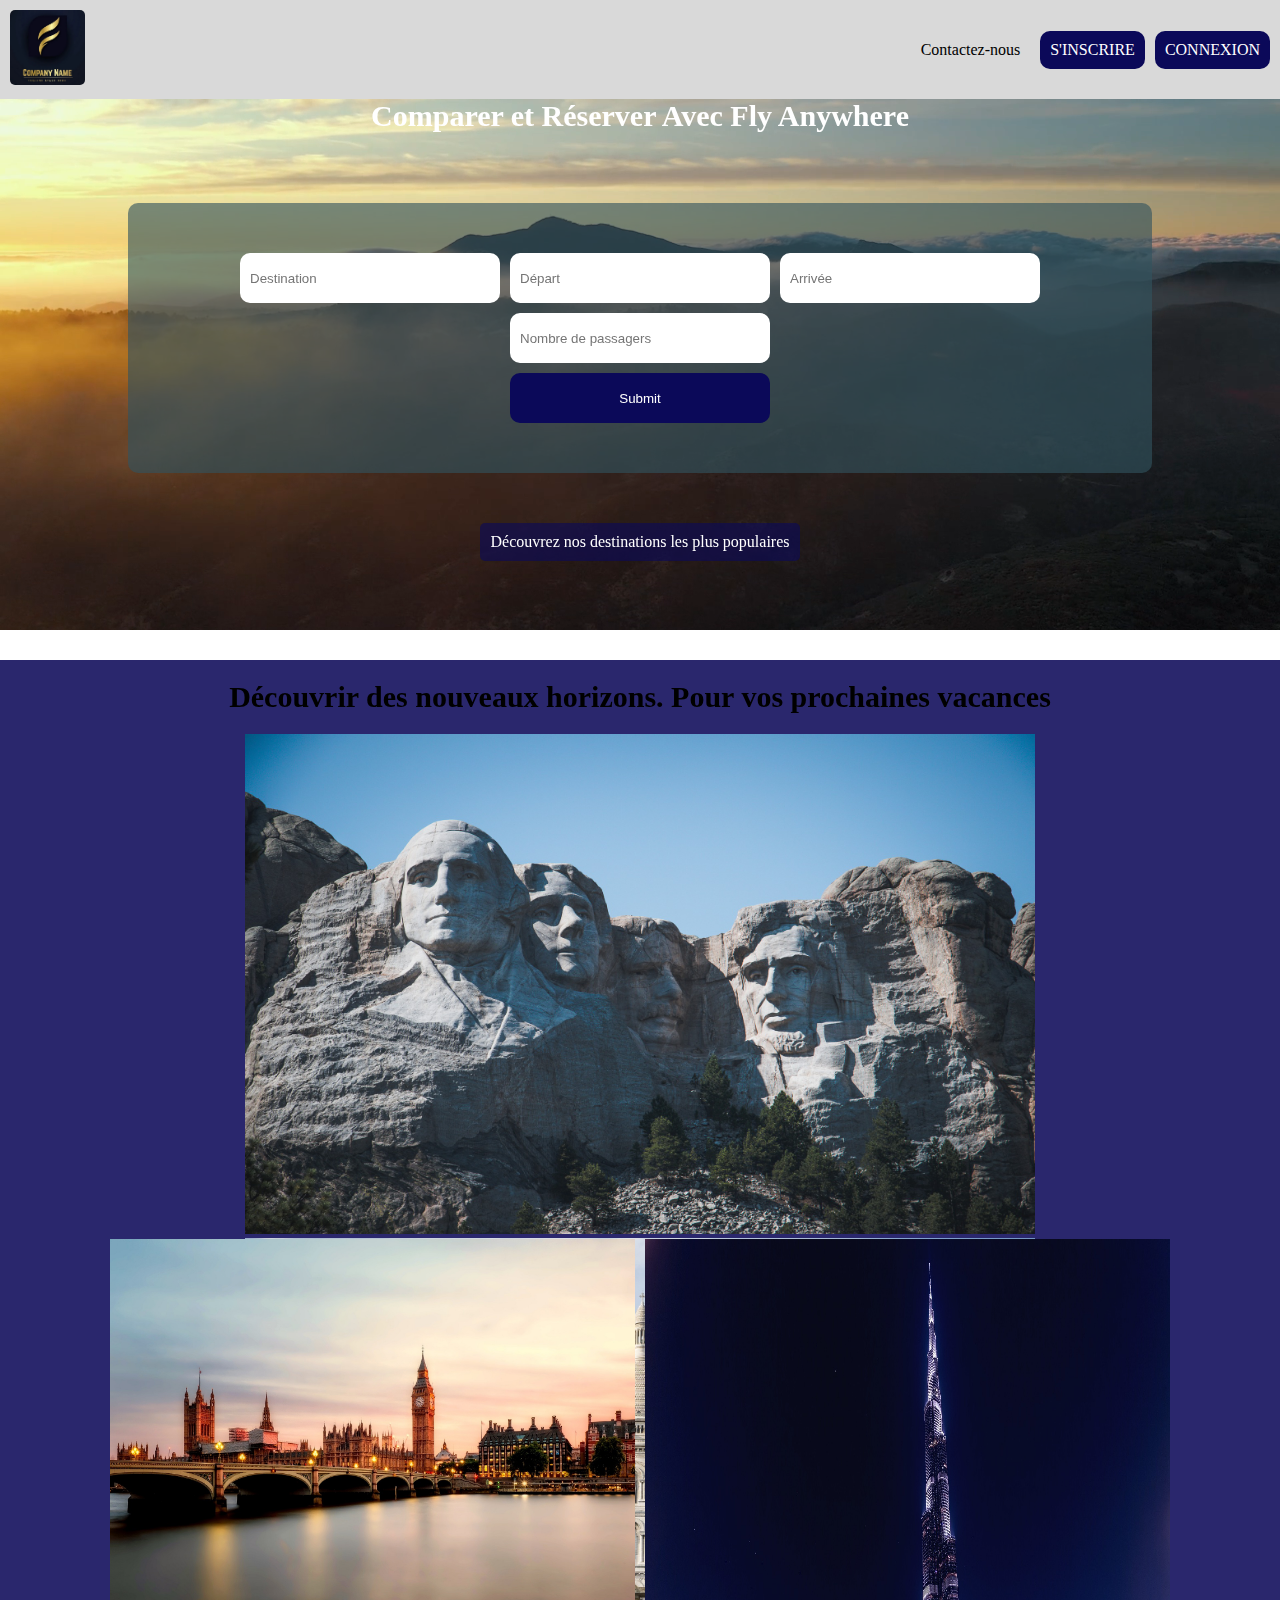
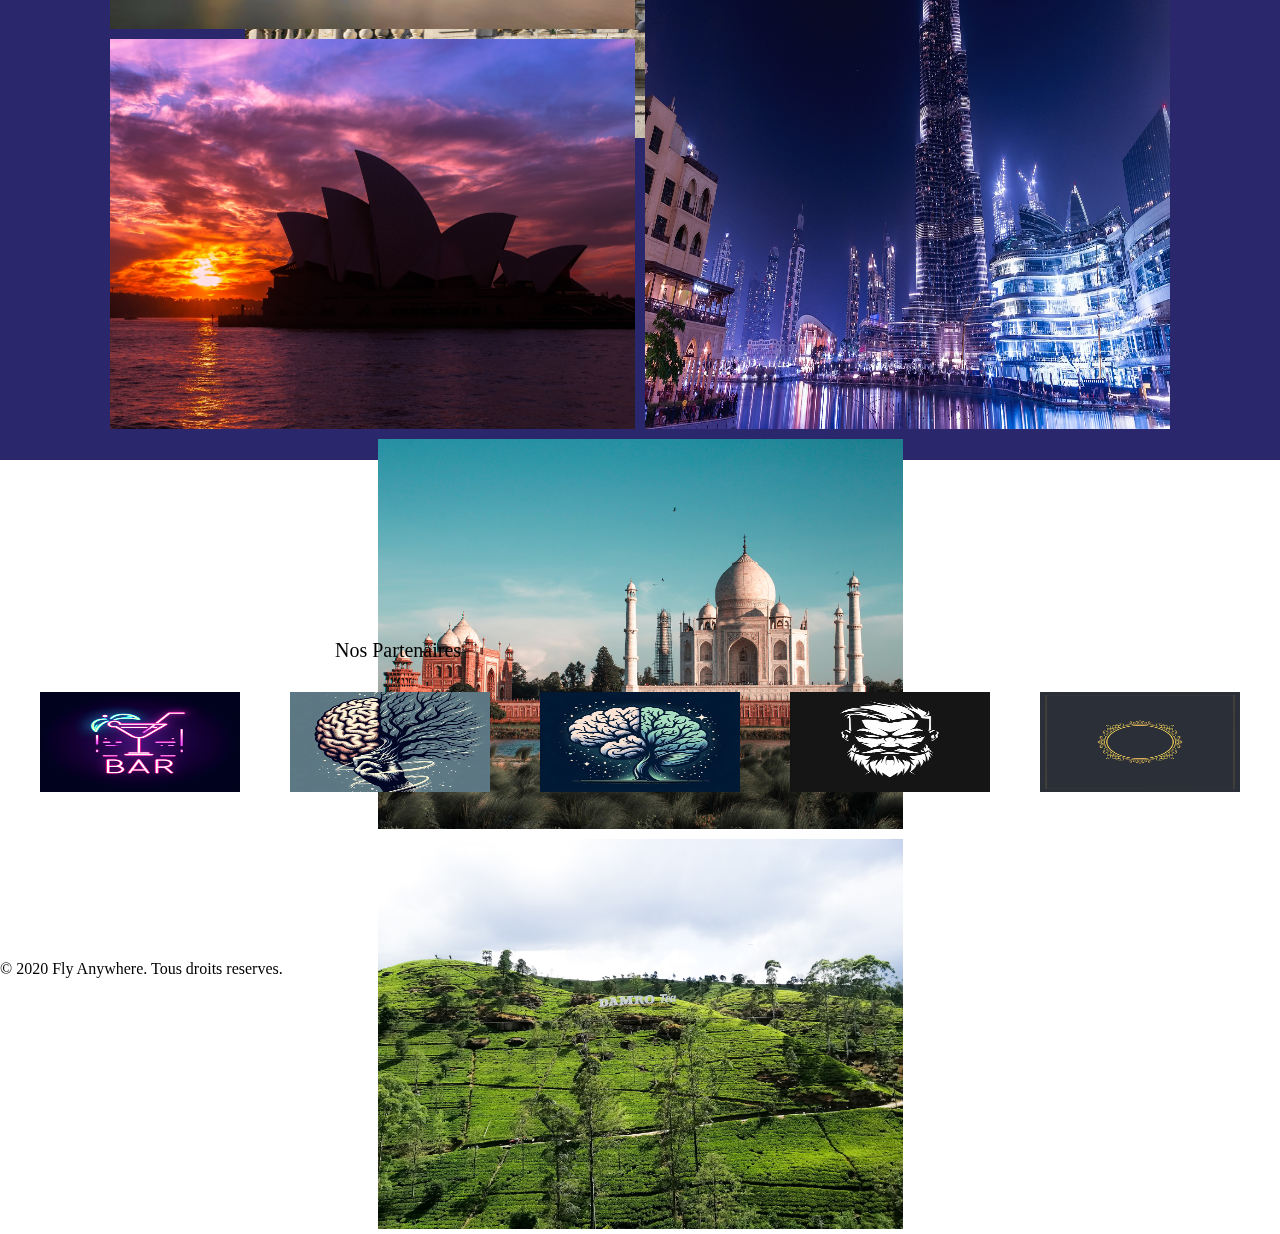
==== index.html @ 99fc3d36 "commit day 3" ====
<!DOCTYPE html>
<html lang="en">
<head>
    <meta charset="UTF-8">
    <meta name="viewport" content="width=device-width, initial-scale=1.0">
    <title>Fly Anywhere</title>
    <link rel="stylesheet" href="/public/css/styles.css">
    <link rel="stylesheet" href="https://fontawesome.com/icons/plane-departure?f=classic&s=solid">
    <script src="/public/js/main.js" defer></script>

</head>
<body>
    <header>
        <nav>
            <div>
                <a href="#"><img src="/public/img/logo.jpg" alt="logo"></a>
                <ul>
                    <li><a href="/view/contact.html">Contactez-nous</a></li>
                    <li><a href="#">S'INSCRIRE</a></li>
                    <li><a href="#">CONNEXION</a></li>
                </ul>
            </div>
        </nav>
    </header>
    <main>
        <section>
            <h3>Comparer et Réserver Avec Fly Anywhere</h3>
            <form action="">
                <ul>
                    <li><input type="text" name="" id="" placeholder="Destination"></li>
                    <li><input type="text" placeholder="Départ"
                        onfocus="(this.type='date')"></li>
                    <li><input type="text" placeholder="Arrivée"
                        onfocus="(this.type='date')"></li>
                    <li><input type="text" placeholder="Nombre de passagers"
                            onfocus="(this.type='number')" required></li>
                </ul>
                <input type="submit">
            </form>
            <a href="#destinations">Découvrez nos destinations les plus populaires</a>
        </section>
        <section>
            <div class="video1">
                <video autoplay loop muted>
                  <source src="/public/videos/video1.mp4" type="video/mp4" />
                </video>
            </div>
        </section>
        <section>
            <div id="destinations">
                <h3> Découvrir des nouveaux horizons. Pour vos prochaines vacances </h3>
            </div>

            <div>
                <a href=""><img src="/public/img/america.jpg" alt=""></a>
                <a href=""><img src="/public/img/paris.jpg" alt=""></a>
            </div>
            <div>
                <div>
                    <a href=""><img src="/public/img/london.jpg" alt=""></a>
                    <a href=""><img src="/public/img/sydney.jpg" alt=""></a>
                </div>
                <div>
                    <a href=""><img src="/public/img/dubai.jpg" alt=""></a>
                </div>
                <div>
                    <a href=""><img src="/public/img/delhi.jpg" alt=""></a>
                    <a href=""><img src="/public/img/srilanka.jpg" alt=""></a>
                </div>
            </div>
        </section>
        <section class="partenaires">
            <p>Nos Partenaires</p>
            <div>
                <img src="/public/img/partneaires-img/p1.png" alt="">
                <img src="/public/img/partneaires-img/p2.jpg" alt="">
                <img src="/public/img/partneaires-img/p3.jpg" alt="">
                <img src="/public/img/partneaires-img/p4.jpg" alt="">
                <img src="/public/img/partneaires-img/p5.png" alt="">
            </div>
        </section>
    </main>
    <footer>
        <div>
            <p>© 2020 Fly Anywhere. Tous droits reserves.
        </div>
    </footer>
</body>
</html>
---- public/css/styles.css ----
@import url('https://fonts.googleapis.com/css2?family=Inconsolata:wght@200..900&family=Oswald:wght@200..700&display=swap');
/* inconsolata , oswald
font-family: "Inconsolata", monospace;
font-family: "Oswald", sans-serif */


* {
  margin: 0;
  padding: 0;
  box-sizing: border-box;
}

header {
  padding: 10px;
  background-color: #d9d9d9;
  position: fixed;
  width: 100%;
  top: 0;
  z-index: 1;
}

header > nav > div {
  display: flex;
  justify-content: space-between;
  flex-direction: row;
  align-items: center;
}

header > nav > div > :first-child > img {
  width: 75px;
  height: 75px;
  border-radius: 5px;
}

header > nav > div > :nth-child(2),
li > a {
  display: flex;
  flex-direction: row;
  gap: 10px;
  text-decoration: none;
  list-style: none;
  color: black;
}
header > nav > div > ul > li > a {
  color: white;
}
header > nav > div > ul > :first-child > a {
  color: black;
}

header > nav > div > ul > :nth-child(2) {
  padding: 10px;
  background-color: #0b0959;
  border-radius: 10px;
}
header > nav > div > ul > :nth-child(3) {
  padding: 10px;
  background-color: #0b0959;
  border-radius: 10px;
}
header > nav > div > ul > :first-child {
  padding: 10px;
  border-radius: 10px;
}

main > section > form {
  display: flex;
  background-color: #32545f9f;
  flex-direction: row;
  align-items: center;
  justify-content: center;
  flex-wrap: wrap;
  padding: 50px;
  border-radius: 10px;
  gap: 10px;
  width: 80vw;
  margin-top: 20px;
}
main > section > :nth-child(2) > ul {
  list-style: none;
  display: flex;
  flex-wrap: wrap;
  justify-content: center;
  gap: 10px;
}
main > section > :nth-child(2) > ul > li > input,
main > section > :nth-child(2) > input {
  padding: 10px;
  width: 260px;
  height: 50px;
  border-radius: 10px;
  border: transparent;
  outline: none;
}

main > section > :nth-child(2) > input {
  background-color: #0b0959;
  color: white;
}

main > :first-child {
  display: flex;
  flex-direction: column;
  align-items: center;
  justify-content: center;
  height: 620px;
  margin: 20px;
  background-color: transparent;
  color: rgb(241, 240, 238);
}
main > :first-child > h3 {
  margin-bottom: 50px;
  font-size: 30px;
  text-align: center;
  color: white;
}

main > :first-child > a {
  margin-top: 50px;
  text-decoration: none;
  color: white;
  padding: 10px;
  background-color: #0c09599f;
  border-radius: 5px;
}

.video1 {
  height: 100vh;
  width: 100%;
}

.video1 video {
  height: 100%;
  width: 100%;
  object-fit: cover;
}

.video1 {
  position: absolute;
  left: 0;
  top: 0;
  height: 70%;
  width: 100%;
  color: #000;
  z-index: -1;
}

main > :nth-child(3) {
  height: 1400px;
  background-color: #0c0959e0;
  display: flex;
  flex-direction: column;
  
}
main > :nth-child(3) > :first-child{
  display: flex;
  justify-content: center;
  flex-wrap: wrap;
}

main > :nth-child(3) > :first-child > h3 {
  font-size: 30px;
  text-align: center;
  color: rgb(0, 0, 0);
  padding: 20px;
}

main > :nth-child(3)  > :nth-child(2){
  display: flex;
  justify-content: center;
  flex-wrap: wrap;
  height: 500px;
}
main > :nth-child(3)  > :nth-child(2) > a > img {
  height: 500px;
  width: 800px;
  padding-right: 5px;
  padding-left: 5px;

}


main > :nth-child(3)  > :nth-child(3){
  display: flex;
  flex-direction: row;
  align-items: center;  
  justify-content: center;
  flex-wrap: wrap;
  height: 800px;
}

/* main > :nth-child(3)  > :nth-child(3) > div {
} */

main > :nth-child(3)  > :nth-child(3) > div > :first-child ,
main > :nth-child(3)  > :nth-child(3) > div > :last-child{
  display: flex;
  flex-direction: column;
}

main > :nth-child(3)  > :nth-child(3) > div > a > img{
  height: 400px;
  width: 535px;
  padding: 5px;
}
main > :nth-child(3) > :nth-child(3) > :nth-child(2)> a > img {
  height: 800px;
}



.partenaires > div > img{
  height: 100px;
  width: 200px;
}

.partenaires{
  display: flex;
  flex-direction: column;
  height: 500px;
  justify-content: center;
}

.partenaires > div {
  display: flex;
  justify-content: center;
  flex-wrap: wrap;
  padding: 20px;
  gap: 50px;
}

.partenaires > p{
  font-size: 20px;
  display: flex;
  align-items: center;
  padding: 10px;
  margin-left: 325px;
  margin-top: 20px;
}
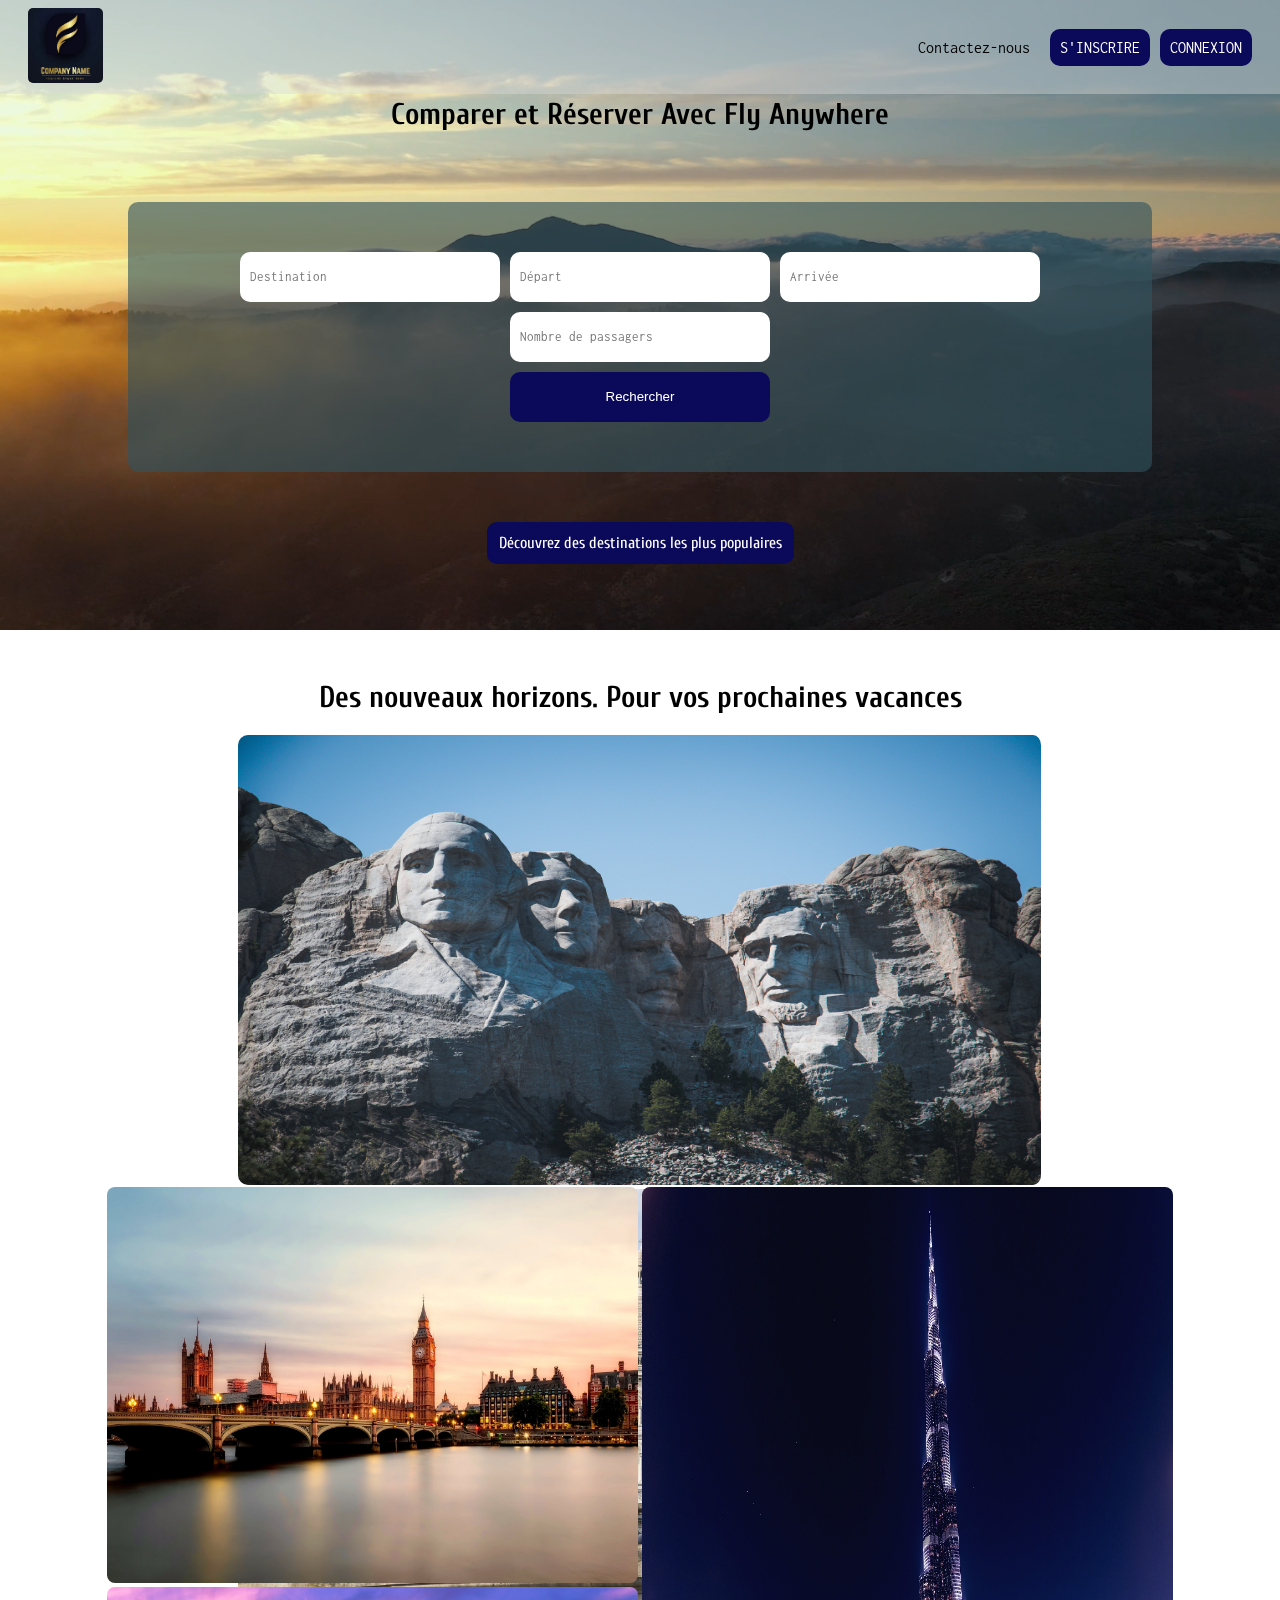
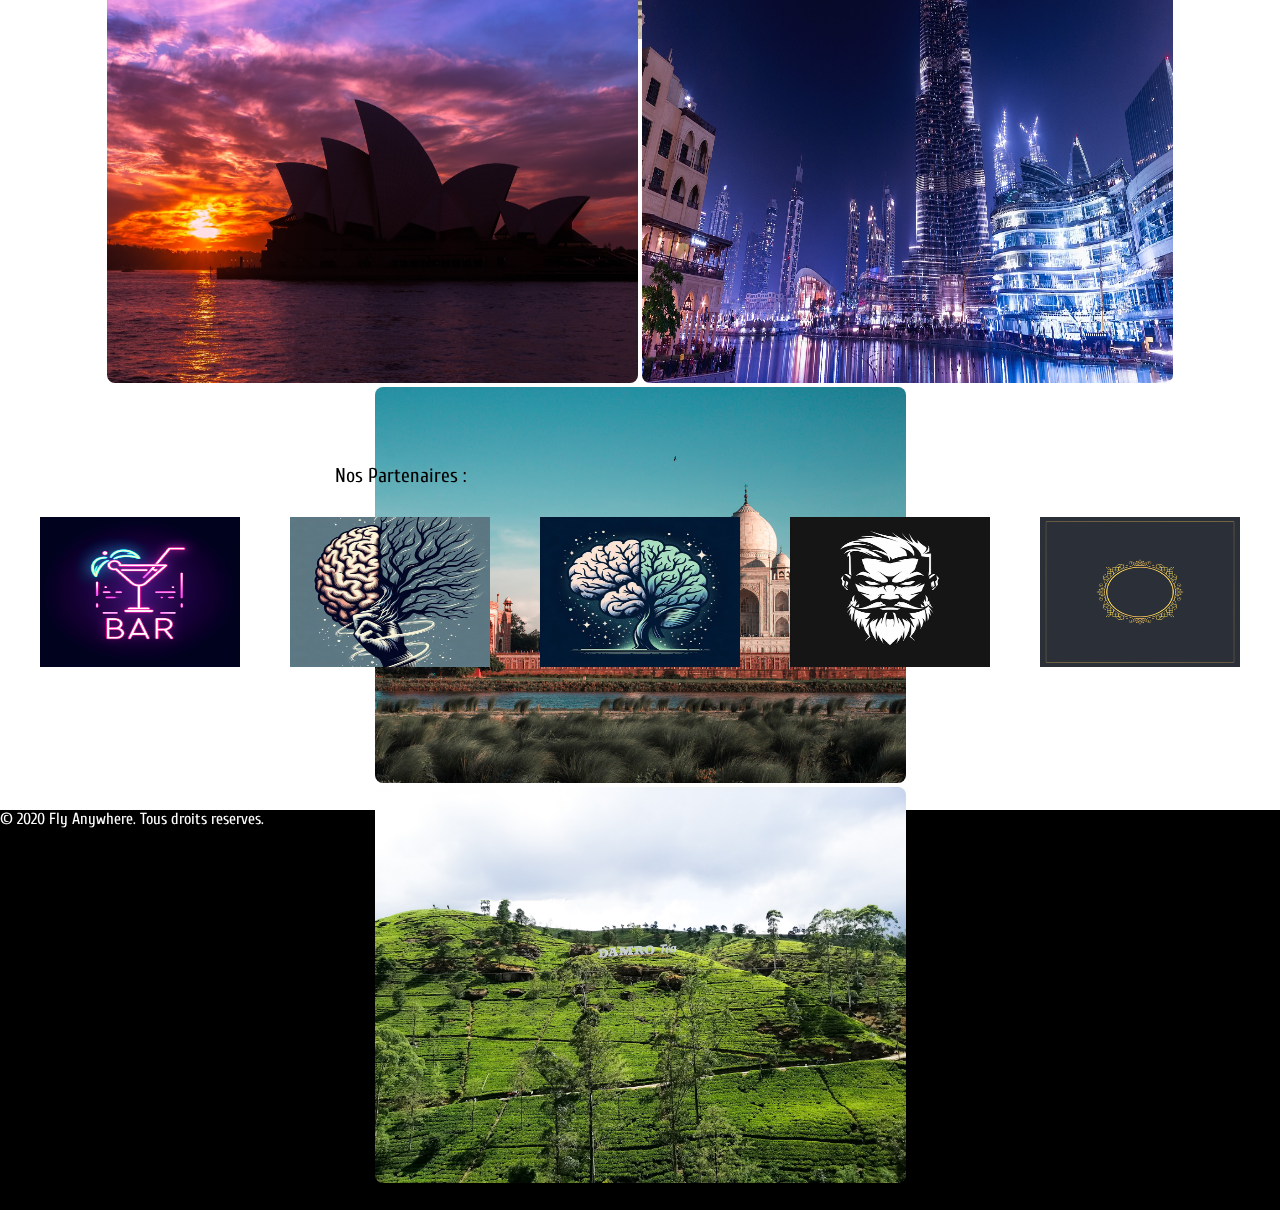
==== commit ef1e13ca: "commit day 4" ====
--- a/index.html
+++ b/index.html
@@ -13,7 +13,7 @@
     <header>
         <nav>
             <div>
-                <a href="#"><img src="/public/img/logo.jpg" alt="logo"></a>
+                <a href="#"><img src="./public/img/logo.jpg" alt="logo"></a>
                 <ul>
                     <li><a href="/view/contact.html">Contactez-nous</a></li>
                     <li><a href="#">S'INSCRIRE</a></li>
@@ -23,7 +23,7 @@
         </nav>
     </header>
     <main>
-        <section>
+        <section class="form-block">
             <h3>Comparer et Réserver Avec Fly Anywhere</h3>
             <form action="">
                 <ul>
@@ -35,9 +35,9 @@
                     <li><input type="text" placeholder="Nombre de passagers"
                             onfocus="(this.type='number')" required></li>
                 </ul>
-                <input type="submit">
+                <input type="submit" value="Rechercher">
             </form>
-            <a href="#destinations">Découvrez nos destinations les plus populaires</a>
+            <a href="#destinations">Découvrez des destinations les plus populaires</a>
         </section>
         <section>
             <div class="video1">
@@ -46,9 +46,9 @@
                 </video>
             </div>
         </section>
-        <section>
+        <section class="image-block">
             <div id="destinations">
-                <h3> Découvrir des nouveaux horizons. Pour vos prochaines vacances </h3>
+                <h3> Des nouveaux horizons. Pour vos prochaines vacances </h3>
             </div>
 
             <div>
@@ -70,7 +70,7 @@
             </div>
         </section>
         <section class="partenaires">
-            <p>Nos Partenaires</p>
+            <p>Nos Partenaires :</p>
             <div>
                 <img src="/public/img/partneaires-img/p1.png" alt="">
                 <img src="/public/img/partneaires-img/p2.jpg" alt="">
--- a/public/css/styles.css
+++ b/public/css/styles.css
@@ -1,8 +1,22 @@
 @import url('https://fonts.googleapis.com/css2?family=Inconsolata:wght@200..900&family=Oswald:wght@200..700&display=swap');
+@import url('https://fonts.googleapis.com/css2?family=Cuprum:ital,wght@0,400..700;1,400..700&display=swap');
 /* inconsolata , oswald
 font-family: "Inconsolata", monospace;
-font-family: "Oswald", sans-serif */
-
+font-family: "Oswald", sans-serif 
+.cuprum-<uniquifier> {
+  font-family: "Cuprum", sans-serif;
+  font-optical-sizing: auto;
+  font-weight: <weight>;
+  font-style: normal;
+}*/
+
+:root{
+  --white: white;
+  --button-color: #0b0959;
+  --font-inconsolata: "Inconsolata", monospace;
+  --font-oswald: "Oswald", sans-serif;
+  --font-cuprum: "Cuprum", sans-serif;
+}
 
 * {
   margin: 0;
@@ -11,12 +25,18 @@
 }
 
 header {
-  padding: 10px;
-  background-color: #d9d9d9;
+  padding: 8px;
+  background-color: #d9d9d96c;
   position: fixed;
   width: 100%;
   top: 0;
   z-index: 1;
+  font-family: "Inconsolata", monospace;
+  font-weight: 400;
+}
+header > nav {
+  margin-right: 20px;
+  margin-left: 20px;
 }
 
 header > nav > div {
@@ -39,31 +59,37 @@
   gap: 10px;
   text-decoration: none;
   list-style: none;
-  color: black;
-}
-header > nav > div > ul > li > a {
-  color: white;
-}
+}
+
 header > nav > div > ul > :first-child > a {
   color: black;
-}
-
-header > nav > div > ul > :nth-child(2) {
   padding: 10px;
-  background-color: #0b0959;
-  border-radius: 10px;
-}
-header > nav > div > ul > :nth-child(3) {
+  border-radius: 10px;
+}
+header > nav > div > ul > :nth-child(2) > a{
   padding: 10px;
-  background-color: #0b0959;
-  border-radius: 10px;
-}
-header > nav > div > ul > :first-child {
+  background-color: var(--button-color);
+  border-radius: 10px;
+  color: white;
+}
+header > nav > div > ul > :last-child > a{
   padding: 10px;
-  border-radius: 10px;
-}
-
-main > section > form {
+  background-color:var(--button-color);
+  border-radius: 10px;
+  color: white;
+}
+
+
+
+.form-block , main , footer{
+  
+  font-family:var(--font-cuprum);
+  font-weight: 100;
+}
+form > ul > li > input{
+  font-family: "Inconsolata", monospace;
+}
+.form-block > form {
   display: flex;
   background-color: #32545f9f;
   flex-direction: row;
@@ -76,15 +102,15 @@
   width: 80vw;
   margin-top: 20px;
 }
-main > section > :nth-child(2) > ul {
+.form-block > :nth-child(2) > ul {
   list-style: none;
   display: flex;
   flex-wrap: wrap;
   justify-content: center;
   gap: 10px;
 }
-main > section > :nth-child(2) > ul > li > input,
-main > section > :nth-child(2) > input {
+.form-block > :nth-child(2) > ul > li > input,
+.form-block > :nth-child(2) > input {
   padding: 10px;
   width: 260px;
   height: 50px;
@@ -93,9 +119,9 @@
   outline: none;
 }
 
-main > section > :nth-child(2) > input {
-  background-color: #0b0959;
-  color: white;
+main > .form-block > :nth-child(2) > input {
+  background-color: var(--button-color);
+  color:var(--white);
 }
 
 main > :first-child {
@@ -105,23 +131,22 @@
   justify-content: center;
   height: 620px;
   margin: 20px;
-  background-color: transparent;
-  color: rgb(241, 240, 238);
-}
+}
+
 main > :first-child > h3 {
   margin-bottom: 50px;
   font-size: 30px;
   text-align: center;
-  color: white;
+  color: rgb(0, 0, 0);
 }
 
 main > :first-child > a {
   margin-top: 50px;
   text-decoration: none;
-  color: white;
-  padding: 10px;
-  background-color: #0c09599f;
-  border-radius: 5px;
+  color: var(--white);
+  padding: 12px;
+  background-color:var(--button-color);
+  border-radius: 10px;
 }
 
 .video1 {
@@ -145,42 +170,34 @@
   z-index: -1;
 }
 
-main > :nth-child(3) {
-  height: 1400px;
-  background-color: #0c0959e0;
-  display: flex;
-  flex-direction: column;
-  
-}
-main > :nth-child(3) > :first-child{
-  display: flex;
-  justify-content: center;
-  flex-wrap: wrap;
-}
-
-main > :nth-child(3) > :first-child > h3 {
+/* image block section*/
+.image-block {
+  height: 1250px;
+}
+.image-block > :first-child > h3 {
   font-size: 30px;
   text-align: center;
   color: rgb(0, 0, 0);
   padding: 20px;
 }
 
-main > :nth-child(3)  > :nth-child(2){
+/* first immage div */
+.image-block  > :nth-child(2){
   display: flex;
   justify-content: center;
   flex-wrap: wrap;
-  height: 500px;
-}
-main > :nth-child(3)  > :nth-child(2) > a > img {
-  height: 500px;
-  width: 800px;
-  padding-right: 5px;
-  padding-left: 5px;
-
-}
-
-
-main > :nth-child(3)  > :nth-child(3){
+  height: 450px; 
+}
+.image-block  > :nth-child(2) > a > img {
+  height: 450px;
+  width: 805px;
+  padding-right: 2px;
+  border-radius: 10px;
+}
+
+/* second image div */
+
+.image-block  > :nth-child(3){
   display: flex;
   flex-direction: row;
   align-items: center;  
@@ -189,28 +206,24 @@
   height: 800px;
 }
 
-/* main > :nth-child(3)  > :nth-child(3) > div {
-} */
-
-main > :nth-child(3)  > :nth-child(3) > div > :first-child ,
-main > :nth-child(3)  > :nth-child(3) > div > :last-child{
+.image-block  > :nth-child(3) > div > :first-child ,
+.image-block  > :nth-child(3) > div > :last-child{
   display: flex;
   flex-direction: column;
 }
 
-main > :nth-child(3)  > :nth-child(3) > div > a > img{
+.image-block  > :nth-child(3) > div > a > img{
   height: 400px;
   width: 535px;
-  padding: 5px;
-}
-main > :nth-child(3) > :nth-child(3) > :nth-child(2)> a > img {
+  padding: 2px;
+  border-radius: 10px;
+}
+.image-block > :nth-child(3) > :nth-child(2)> a > img {
   height: 800px;
 }
 
-
-
 .partenaires > div > img{
-  height: 100px;
+  height: 150px;
   width: 200px;
 }
 
@@ -219,6 +232,7 @@
   flex-direction: column;
   height: 500px;
   justify-content: center;
+  font-weight: 300;
 }
 
 .partenaires > div {
@@ -236,4 +250,200 @@
   padding: 10px;
   margin-left: 325px;
   margin-top: 20px;
-}+}
+
+footer {
+  background-color: #000;
+  color: var(--white);
+  height: 400px;
+}
+
+
+
+/* Animations */
+.image-block  > :nth-child(3) > div > a > img:hover ,
+.image-block  > :nth-child(2) > a > img:hover {
+  transform: scale(1.05);
+  transition: 300ms;
+
+}
+
+
+
+/* media querry */
+
+@media screen and (max-width: 1025px) {
+
+  .form-block > form {
+    padding: 25px;
+    border-radius: 10px;
+    gap: 10px;
+    width: 90vw;
+    margin-top: 20px;
+  }
+  .form-block > :nth-child(2) > ul {
+    gap: 5px;
+  }
+  .form-block > :nth-child(2) > ul > li > input,
+  .form-block > :nth-child(2) > input {
+    width: 210px;
+  }
+  
+  main > :first-child {
+    height: 830px;
+  }
+
+  .video1 video {
+    height: 70%;
+  }
+  
+  .video1 {
+    top: 100px;
+    height: 80%;
+  }
+  
+  /* image block section*/
+  .image-block {
+    height: 830px;
+  }
+  .image-block > :first-child > h3 {
+    padding: 25px;
+  }
+  
+  /* first immage div */
+  .image-block  > :nth-child(2){
+    height: 290px; 
+  }
+  .image-block  > :nth-child(2) > a > img {
+    height: 290px;
+    width: 500px;
+  }
+  
+  /* second image div */
+  
+  .image-block  > :nth-child(3){
+    height: 400px;
+  }
+  
+  .image-block  > :nth-child(3) > div > a > img{
+    height: 200px;
+    width: 335px;
+  }
+  .image-block > :nth-child(3) > :nth-child(2)> a > img {
+    height: 400px;
+  }
+
+  .partenaires > div > img{
+    height: 200px;
+    width: 200px;
+  }
+  
+  .partenaires{
+    height: 600px;
+    justify-content: center;
+    font-weight: 500;
+  }
+  
+  .partenaires > div {
+    padding: 10px;
+    gap: 20px;
+  }
+  
+  .partenaires > p{
+    font-size: 25px;
+    padding: 5px;
+    margin-left: 25px;
+    margin-top: 0px;
+  }
+  
+}
+
+
+
+/* mobile */
+@media screen and (max-width: 450px) {
+/* .form-block */
+.form-block > form {
+  background-color: #32545f9f;
+  gap: 8px;
+}
+
+main > :first-child {
+  height: 900px;
+}
+
+main > :first-child > h3 {
+  margin-bottom: 10px;
+  font-size: 25px;
+  color: var(--white);
+}
+
+main > :first-child > a {
+  margin-top: 45px;
+}
+
+/* video section*/
+.video1 {
+  background-image: url(/public/img/mobile-background.jpg) ;
+  background-size: cover;
+  background-position: center;
+  height: 90vh;
+}
+.video1 video {
+ display: none;
+}
+.video1 {
+  top: 100px;
+  height: 90%;
+}
+
+/* image block section*/
+.image-block {
+  height: 8px;
+  background-color: #79b7db;
+}
+.image-block > :first-child > h3 {
+  font-size: 20px;
+  padding: 20px;
+}
+
+/* first immage div */
+.image-block  > :nth-child(2){
+  height: 558px; 
+}
+.image-block  > :nth-child(2) > a > img {
+  height: 275px;
+  width: 350px;
+}
+
+/* second image div */
+.image-block  > :nth-child(3) > div > a > img{
+  height: 275px;
+  width: 350px;
+}
+.image-block > :nth-child(3) > :nth-child(2)> a > img {
+  height: 275px;
+}
+
+
+/* section partnaires */
+.partenaires{
+  height: 400px;
+}
+.partenaires > div > img{
+  height: 100px;
+  width: 100px;
+}
+
+
+.partenaires > div {
+  gap: 20px;
+}
+
+.partenaires > p{
+  font-size: 30px;
+  margin-left: 25px;
+}
+
+
+}
